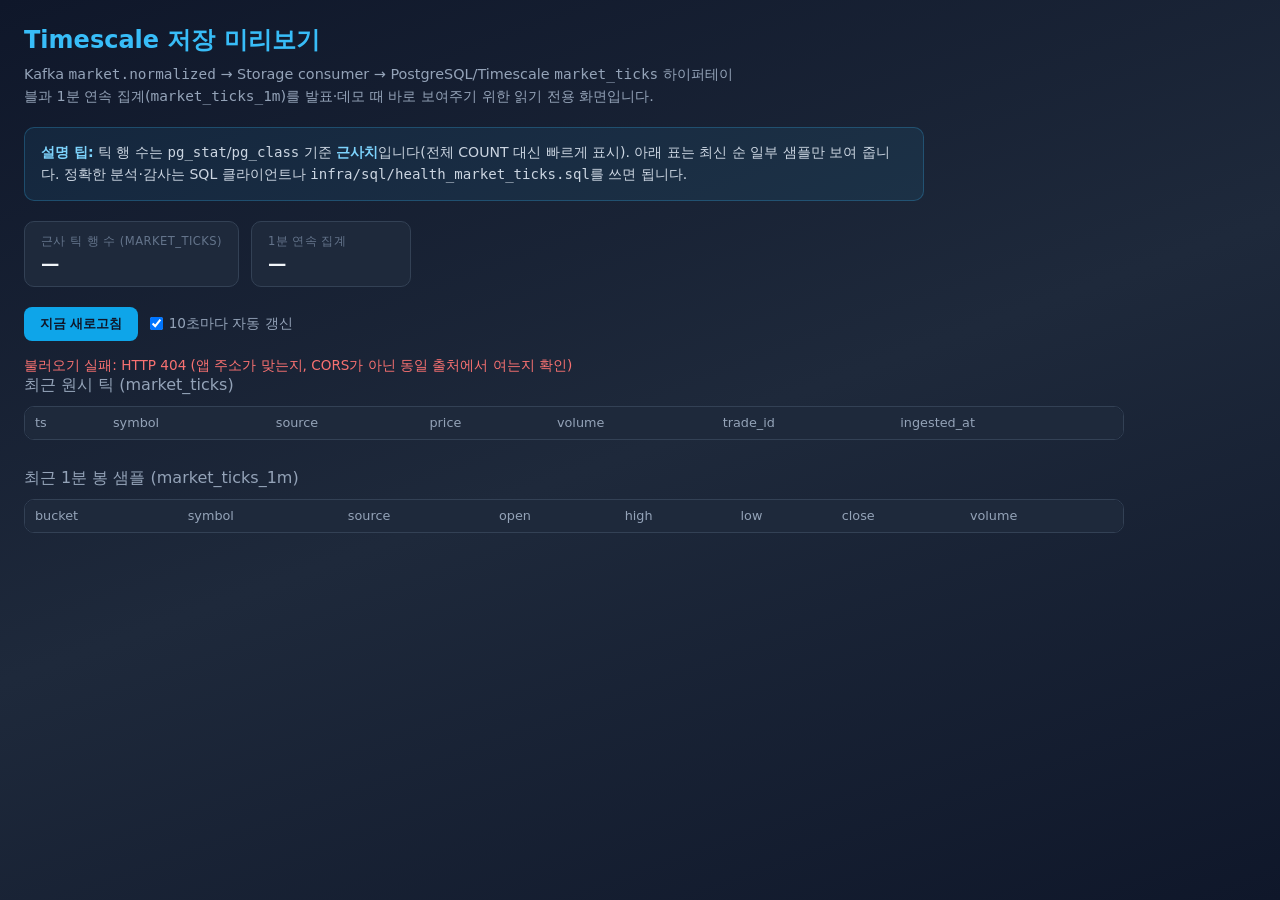
==== backend/stockflow-realtime/src/main/resources/static/storage-overview.html @ 88f5fa57 "feat(realtime): Timescale 틱 저장, 1분 집계, 데모 미리보기" ====
<!DOCTYPE html>
<html lang="ko">
<head>
    <meta charset="UTF-8">
    <meta name="viewport" content="width=device-width, initial-scale=1.0">
    <title>StockFlow — Timescale 저장 미리보기</title>
    <style>
        * { margin: 0; padding: 0; box-sizing: border-box; }
        body {
            font-family: "Segoe UI", system-ui, sans-serif;
            background: linear-gradient(160deg, #0f172a 0%, #1e293b 50%, #0f172a 100%);
            color: #e2e8f0;
            min-height: 100vh;
            padding: 24px;
        }
        h1 {
            font-size: 1.5rem;
            font-weight: 600;
            color: #38bdf8;
            margin-bottom: 8px;
        }
        .sub {
            color: #94a3b8;
            font-size: 0.9rem;
            margin-bottom: 20px;
            max-width: 720px;
            line-height: 1.5;
        }
        .banner {
            background: rgba(56, 189, 248, 0.08);
            border: 1px solid rgba(56, 189, 248, 0.25);
            border-radius: 10px;
            padding: 14px 16px;
            margin-bottom: 20px;
            max-width: 900px;
            font-size: 0.88rem;
            line-height: 1.55;
            color: #cbd5e1;
        }
        .banner strong { color: #7dd3fc; }
        .stats {
            display: flex;
            flex-wrap: wrap;
            gap: 12px;
            margin-bottom: 20px;
        }
        .stat {
            background: #1e293b;
            border-radius: 10px;
            padding: 12px 16px;
            border: 1px solid #334155;
            min-width: 160px;
        }
        .stat label {
            display: block;
            font-size: 0.72rem;
            text-transform: uppercase;
            letter-spacing: 0.04em;
            color: #64748b;
            margin-bottom: 4px;
        }
        .stat span { font-size: 1.15rem; font-weight: 600; color: #f1f5f9; }
        .controls {
            display: flex;
            align-items: center;
            gap: 12px;
            flex-wrap: wrap;
            margin-bottom: 16px;
        }
        button {
            padding: 8px 16px;
            border: none;
            border-radius: 8px;
            background: #0ea5e9;
            color: #0f172a;
            font-weight: 600;
            cursor: pointer;
        }
        button:hover { background: #38bdf8; }
     
        label.chk { font-size: 0.85rem; color: #94a3b8; display: flex; align-items: center; gap: 6px; }
        section { margin-bottom: 28px; max-width: 1100px; }
        section h2 {
            font-size: 1rem;
            color: #94a3b8;
            margin-bottom: 10px;
            font-weight: 500;
        }
        .table-wrap {
            overflow: auto;
            border-radius: 10px;
            border: 1px solid #334155;
            background: #0f172a;
        }
        table {
            width: 100%;
            border-collapse: collapse;
            font-size: 0.8rem;
        }
        th, td {
            text-align: left;
            padding: 8px 10px;
            border-bottom: 1px solid #1e293b;
        }
        th {
            background: #1e293b;
            color: #94a3b8;
            font-weight: 500;
            white-space: nowrap;
        }
        tr:hover td { background: rgba(56, 189, 248, 0.06); }
        .err {
            color: #f87171;
            font-size: 0.85rem;
            margin-top: 8px;
        }
        .muted { color: #64748b; font-size: 0.8rem; margin-top: 6px; }
    </style>
</head>
<body>
    <h1>Timescale 저장 미리보기</h1>
    <p class="sub">
        Kafka <code>market.normalized</code> → Storage consumer → PostgreSQL/Timescale
        <code>market_ticks</code> 하이퍼테이블과 1분 연속 집계(<code>market_ticks_1m</code>)를
        발표·데모 때 바로 보여주기 위한 읽기 전용 화면입니다.
    </p>

    <div class="banner">
        <strong>설명 팁:</strong>
        틱 행 수는 <code>pg_stat</code>/<code>pg_class</code> 기준 <strong>근사치</strong>입니다(전체 COUNT 대신 빠르게 표시).
        아래 표는 최신 순 일부 샘플만 보여 줍니다. 정확한 분석·감사는 SQL 클라이언트나
        <code>infra/sql/health_market_ticks.sql</code>를 쓰면 됩니다.
    </div>

    <div class="stats">
        <div class="stat">
            <label>근사 틱 행 수 (market_ticks)</label>
            <span id="approxRows">—</span>
        </div>
        <div class="stat">
            <label>1분 연속 집계</label>
            <span id="caStatus">—</span>
        </div>
    </div>

    <div class="controls">
        
        <button type="button" id="refreshBtn">지금 새로고침</button>
        <label class="chk">
            <input type="checkbox" id="autoRefresh" checked>
            10초마다 자동 갱신
        </label>
    </div>
    <p id="error" class="err" hidden></p>

    <section>
        <h2>최근 원시 틱 (market_ticks)</h2>
        <div class="table-wrap">
            <table>
                <thead>
                    <tr>
                        <th>ts</th>
                        <th>symbol</th>
                        <th>source</th>
                        <th>price</th>
                        <th>volume</th>
                        <th>trade_id</th>
                        <th>ingested_at</th>
                    </tr>
                </thead>
                <tbody id="ticksBody"></tbody>
            </table>
        </div>
        <p class="muted" id="ticksEmpty" hidden>행이 없거나 DB에 연결할 수 없습니다. 앱과 Timescale이 떠 있는지 확인하세요.</p>
    </section>

    <section>
        <h2>최근 1분 봉 샘플 (market_ticks_1m)</h2>
        <div class="table-wrap">
            <table>
                <thead>
                    <tr>
                        <th>bucket</th>
                        <th>symbol</th>
                        <th>source</th>
                        <th>open</th>
                        <th>high</th>
                        <th>low</th>
                        <th>close</th>
                        <th>volume</th>
                    </tr>
                </thead>
                <tbody id="barsBody"></tbody>
            </table>
        </div>
        <p class="muted" id="barsEmpty" hidden>연속 집계가 없거나 아직 데이터가 없습니다.</p>
    </section>

    <script>
        const base = '';
        const ticksBody = document.getElementById('ticksBody');
        const barsBody = document.getElementById('barsBody');
        const approxRows = document.getElementById('approxRows');
        const caStatus = document.getElementById('caStatus');
        const errorEl = document.getElementById('error');
        const ticksEmpty = document.getElementById('ticksEmpty');
        const barsEmpty = document.getElementById('barsEmpty');
        let timer = null;

        function fmtTs(iso) {
            if (!iso) return '—';
            try {
                const d = new Date(iso);
                return d.toLocaleString(undefined, { hour12: false });
            } catch { return iso; }
        }

        function esc(s) {
            if (s == null) return '';
            return String(s).replace(/&/g,'&amp;').replace(/</g,'&lt;').replace(/"/g,'&quot;');
        }

        async function load() {
            errorEl.hidden = true;
            try {
                const r = await fetch(base + '/api/storage/overview?ticksLimit=30');
                if (!r.ok) throw new Error('HTTP ' + r.status);
                const data = await r.json();

                approxRows.textContent = data.approximateTickRows != null
                    ? Number(data.approximateTickRows).toLocaleString()
                    : '—';
                caStatus.textContent = data.oneMinuteAggregateAvailable ? '사용 중' : '없음 / 미적용';

                const ticks = data.recentTicks || [];
                ticksEmpty.hidden = ticks.length > 0;
                ticksBody.innerHTML = ticks.map(t => `
                    <tr>
                        <td>${esc(fmtTs(t.ts))}</td>
                        <td>${esc(t.symbol)}</td>
                        <td>${esc(t.source)}</td>
                        <td>${esc(t.price)}</td>
                        <td>${esc(t.volume)}</td>
                        <td>${esc(t.tradeId)}</td>
                        <td>${esc(fmtTs(t.ingestedAt))}</td>
                    </tr>
                `).join('');

                const bars = data.recentOneMinuteBars || [];
                barsEmpty.hidden = bars.length > 0;
                barsBody.innerHTML = bars.map(b => `
                    <tr>
                        <td>${esc(fmtTs(b.bucket))}</td>
                        <td>${esc(b.symbol)}</td>
                        <td>${esc(b.source)}</td>
                        <td>${esc(b.open)}</td>
                        <td>${esc(b.high)}</td>
                        <td>${esc(b.low)}</td>
                        <td>${esc(b.close)}</td>
                        <td>${esc(b.volume)}</td>
                    </tr>
                `).join('');
            } catch (e) {
                errorEl.textContent = '불러오기 실패: ' + e.message + ' (앱 주소가 맞는지, CORS가 아닌 동일 출처에서 여는지 확인)';
                errorEl.hidden = false;
            }
        }

        document.getElementById('refreshBtn').addEventListener('click', load);

        function schedule() {
            if (timer) clearInterval(timer);
            timer = null;
            if (document.getElementById('autoRefresh').checked) {
                timer = setInterval(load, 10000);
            }
        }

        document.getElementById('autoRefresh').addEventListener('change', schedule);

        load();
        schedule();
    </script>
</body>
</html>
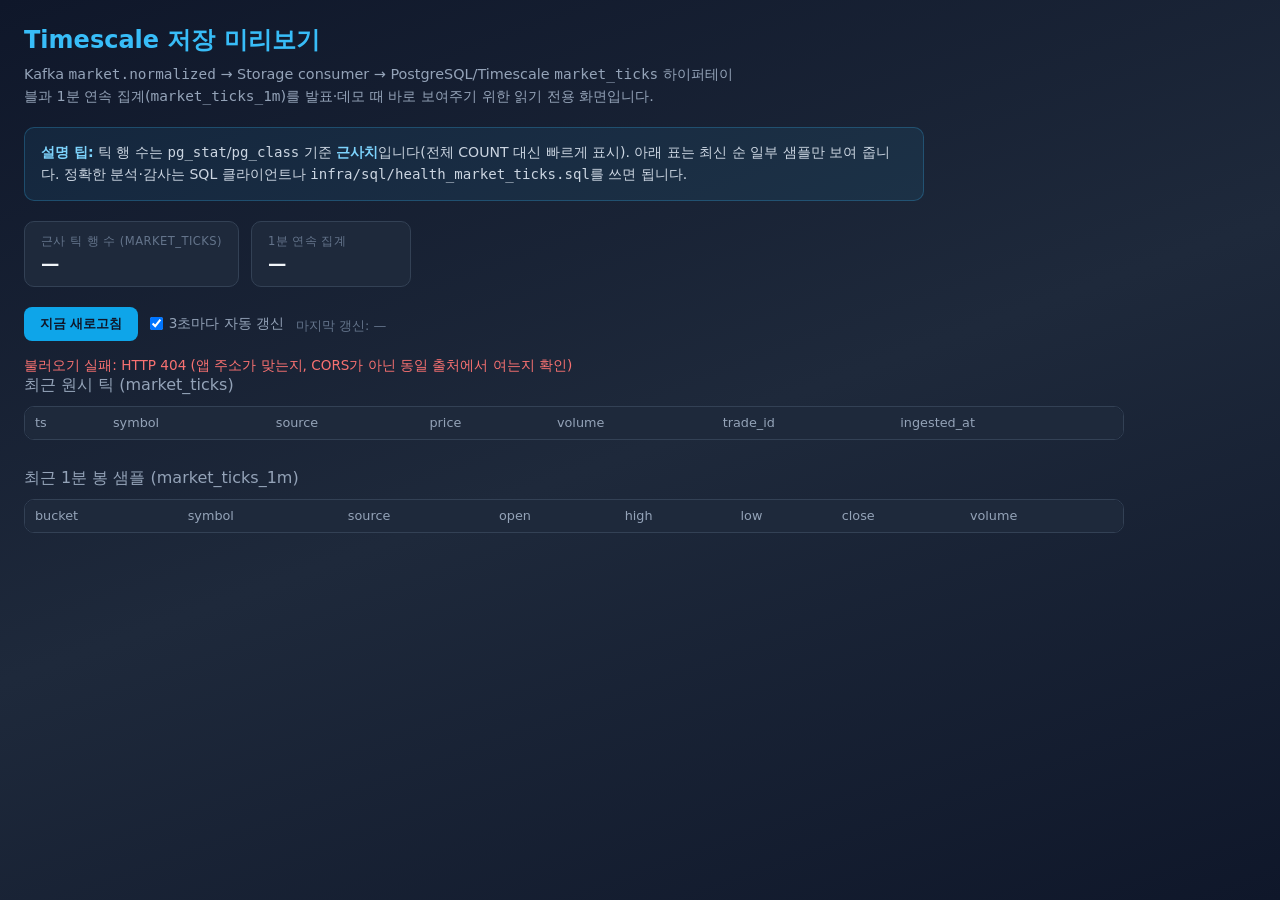
==== commit b1a494d4: "feat: Flyway V5-V9, instrument upsert, idempotency, storage UI" ====
--- a/backend/stockflow-realtime/src/main/resources/static/storage-overview.html
+++ b/backend/stockflow-realtime/src/main/resources/static/storage-overview.html
@@ -148,8 +148,9 @@
         <button type="button" id="refreshBtn">지금 새로고침</button>
         <label class="chk">
             <input type="checkbox" id="autoRefresh" checked>
-            10초마다 자동 갱신
+            3초마다 자동 갱신
         </label>
+        <span class="muted" id="lastRefresh">마지막 갱신: —</span>
     </div>
     <p id="error" class="err" hidden></p>
 
@@ -205,7 +206,9 @@
         const errorEl = document.getElementById('error');
         const ticksEmpty = document.getElementById('ticksEmpty');
         const barsEmpty = document.getElementById('barsEmpty');
+        const lastRefresh = document.getElementById('lastRefresh');
         let timer = null;
+        const POLL_MS = 3000;
 
         function fmtTs(iso) {
             if (!iso) return '—';
@@ -260,6 +263,7 @@
                         <td>${esc(b.volume)}</td>
                     </tr>
                 `).join('');
+                lastRefresh.textContent = '마지막 갱신: ' + new Date().toLocaleTimeString(undefined, { hour12: false });
             } catch (e) {
                 errorEl.textContent = '불러오기 실패: ' + e.message + ' (앱 주소가 맞는지, CORS가 아닌 동일 출처에서 여는지 확인)';
                 errorEl.hidden = false;
@@ -272,7 +276,7 @@
             if (timer) clearInterval(timer);
             timer = null;
             if (document.getElementById('autoRefresh').checked) {
-                timer = setInterval(load, 10000);
+                timer = setInterval(load, POLL_MS);
             }
         }
 
